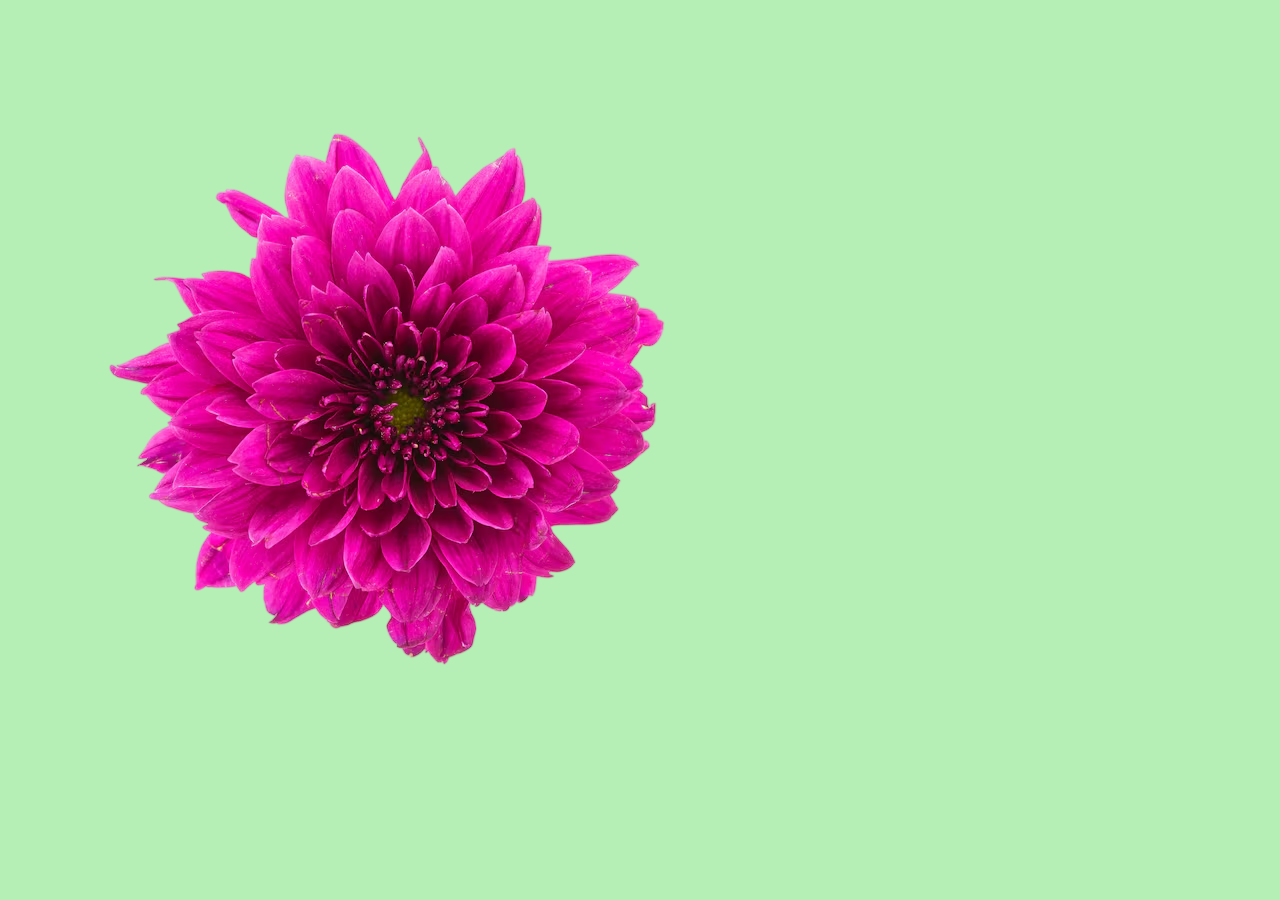
==== index.html @ 5e220667 "first commit" ====
<!DOCTYPE html>
<html lang="en">
<head>
    <meta charset="UTF-8">
    <meta name="viewport" content="width=device-width, initial-scale=1.0">
    <title>FLOWERY</title>
    <link rel="stylesheet" href="style.css">
</head>
<body class="home">
    <div class="front">
        <div class="img"><img src="./flower.png" alt=""></div>
        <div class="text"></div>
    </div>
</body>
</html>
---- style.css ----
.home{
    background-color: rgb(181, 239, 181);
}
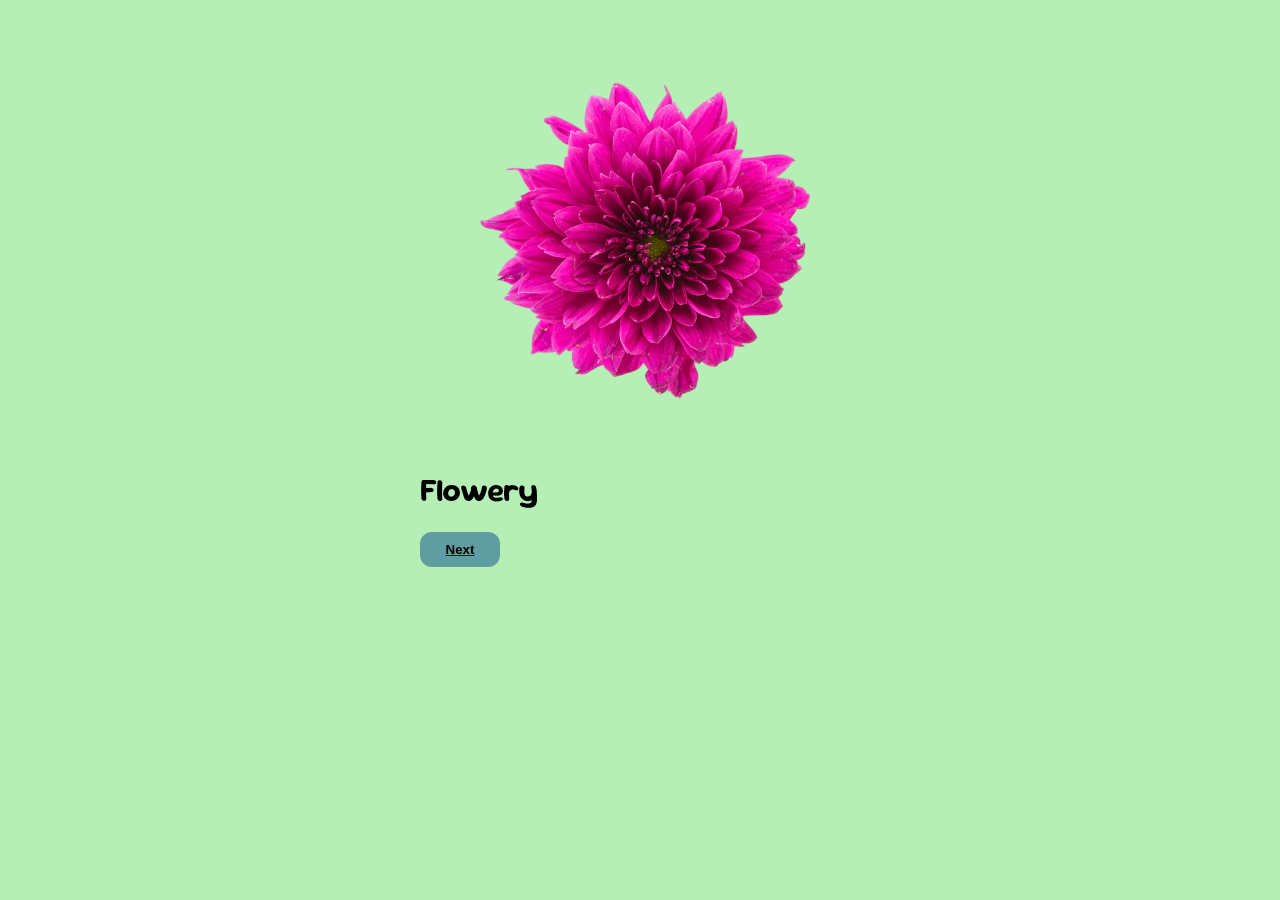
==== commit b3828db8: "some work" ====
--- a/index.html
+++ b/index.html
@@ -5,11 +5,21 @@
     <meta name="viewport" content="width=device-width, initial-scale=1.0">
     <title>FLOWERY</title>
     <link rel="stylesheet" href="style.css">
+    <link rel="preconnect" href="https://fonts.googleapis.com">
+    <link rel="preconnect" href="https://fonts.gstatic.com" crossorigin>
+    <link href="https://fonts.googleapis.com/css2?family=Barlow+Semi+Condensed:ital,wght@0,100;0,200;0,300;0,400;0,500;0,600;0,700;0,800;0,900;1,100;1,200;1,300;1,400;1,500;1,600;1,700;1,800;1,900&family=Basic&family=Bitcount+Single:wght@100..900&family=Cabin+Sketch:wght@400;700&family=Comic+Relief:wght@400;700&family=Cookie&family=Cormorant:ital,wght@0,300..700;1,300..700&family=Dancing+Script:wght@400..700&family=DynaPuff:wght@400..700&family=Elms+Sans:ital,wght@0,100..900;1,100..900&family=Fredoka:wght@300..700&family=Geist+Pixel&family=Henny+Penny&family=Inter:ital,opsz,wght@0,14..32,100..900;1,14..32,100..900&family=Julius+Sans+One&family=Libre+Franklin:ital,wght@0,100..900;1,100..900&family=Love+Ya+Like+A+Sister&family=Modak&family=Moo+Lah+Lah&family=Nunito+Sans:ital,opsz,wght@0,6..12,200..1000;1,6..12,200..1000&family=Oregano:ital@0;1&family=Playwrite+AR:wght@100..400&family=Playwrite+BE+WAL+Guides&family=Quicksand:wght@300..700&family=Rampart+One&family=Roboto:ital,wght@0,100..900;1,100..900&family=Rokkitt:ital,wght@0,100..900;1,100..900&family=Rubik+Puddles&family=Seaweed+Script&family=Sour+Gummy:ital,wght@0,100..900;1,100..900&family=Titillium+Web:ital,wght@0,200;0,300;0,400;0,600;0,700;0,900;1,200;1,300;1,400;1,600;1,700&family=Ubuntu:ital,wght@0,300;0,400;0,500;0,700;1,300;1,400;1,500;1,700&display=swap" rel="stylesheet">
+
 </head>
 <body class="home">
     <div class="front">
         <div class="img"><img src="./flower.png" alt=""></div>
-        <div class="text"></div>
+        <div class="text">
+            <h1>Flowery</h1>
+              <a href="journal.html">
+                <button class="next"><h4>Next</h4></button>
+              </a>
+        </div>
     </div>
+    <script src="script.js"></script>
 </body>
 </html>
--- a/style.css
+++ b/style.css
@@ -1,3 +1,165 @@
 .home{
     background-color: rgb(181, 239, 181);
+    display: grid;
+    align-items: center;
+    justify-content: center;
+}
+
+.img{
+    display: flex;
+    align-items: center;
+    justify-content: center;
+}
+
+.img img{
+    width: 440px;
+    height: 440px;
+    animation: 1s circle linear infinite forwards;
+}
+
+h1{
+    align-self: center;
+    justify-self: center;
+    display: flex;
+    font-family: "Sour Gummy" , cursive;
+
+}
+
+.next{
+    align-self: center;
+    justify-self: center;
+    display: flex;
+    outline: none;
+    border: none;
+    width: 80px;
+    height: 35px;
+    border-radius: 12px;
+    align-items: center;
+    justify-content: center;
+    background-color: cadetblue;
+}
+
+.front{
+    display: grid;
+    align-items: center;
+    justify-content: center;
+}
+
+.journal{
+    background-color: rgb(170, 170, 244);
+}
+
+
+.next h4{
+    text-decoration: none;
+}
+
+.entrypoint{
+    display: flex;
+    padding: 25px;
+    gap: 2rem;
+}
+
+.entrypoint input{
+    height: 6vh;
+    width: 80vw;
+    border-radius: 4px;
+    border: none;
+    outline: none;
+}
+
+.entrypoint button{
+    height: 6vh;
+    width: 12vw;
+    border: none;
+    outline: none;
+    border-radius: 4px;
+    background-color: rgb(1, 1, 48);
+    color: aliceblue;
+    font-family: 'Comic Relief';
+    display: flex;
+    align-items: center;
+    justify-content: center;
+}
+
+.jour{
+    background-color: aliceblue;
+    height: 40vh;
+    width: 75vw;
+    border-radius: 1rem;
+    margin-left: 2rem;
+}
+
+.con{
+    display: grid;
+    padding: 1.7rem;
+}
+
+@keyframes circle {
+    0%{
+        transform: rotate(0deg);
+    }
+    5%{
+        transform: rotate(5deg);
+    }
+    10%{
+        transform: rotate(10deg);
+    }
+    15%{
+        transform: rotate(15deg);
+    }
+    20%{
+        transform: rotate(20deg);
+    }
+    25%{
+        transform: rotate(25deg);
+    }
+    30%{
+        transform: rotate(30deg);
+    }
+    35%{
+        transform: rotate(35deg);
+    }
+    40%{
+        transform: rotate(40deg);
+    }
+    45%{
+        transform: rotate(45deg);
+    }
+    50%{
+        transform: rotate(50deg);
+    }
+    55%{
+        transform: rotate(55deg);
+    }
+    60%{
+        transform: rotate(60deg);
+    }
+    65%{
+        transform: rotate(65deg);
+    }
+    70%{
+        transform: rotate(70deg);
+    }
+    75%{
+        transform: rotate(75deg);
+    }
+    80%{
+        transform: rotate(80deg);
+    }
+    85%{
+        transform: rotate(85deg);
+    }
+    90%{
+        transform: rotate(90deg);
+    }
+    95%{
+        transform: rotate(95deg);
+    }
+    99%{
+        transform: rotate(100deg);
+    }
+    100%{
+        transform: rotate(360deg);
+    }
 }
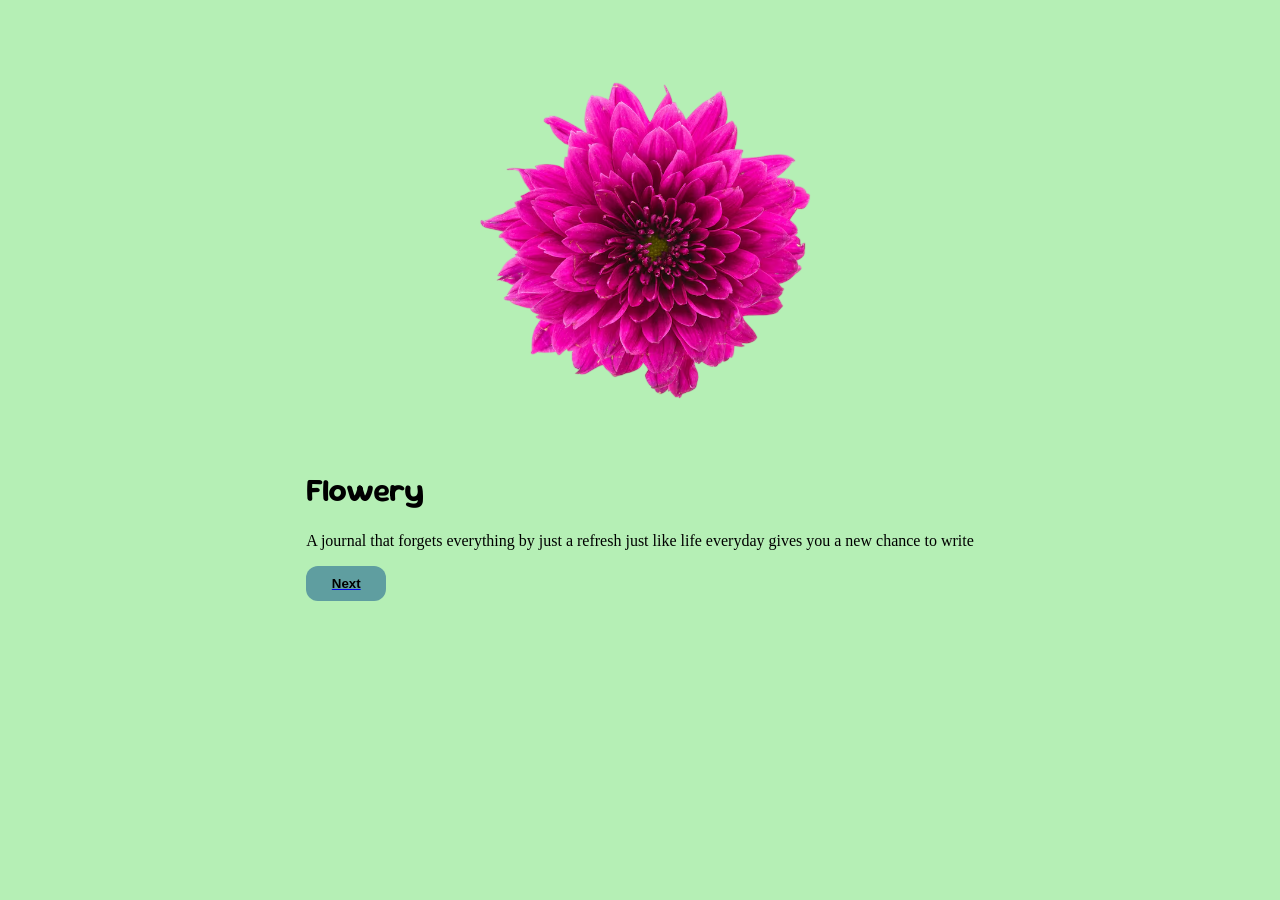
==== commit 3a03de80: "most part is done" ====
--- a/index.html
+++ b/index.html
@@ -13,11 +13,14 @@
 <body class="home">
     <div class="front">
         <div class="img"><img src="./flower.png" alt=""></div>
-        <div class="text">
+        <div class="tet">
             <h1>Flowery</h1>
-              <a href="journal.html">
-                <button class="next"><h4>Next</h4></button>
-              </a>
+            <p>A journal that forgets everything by just a refresh just like life everyday gives you a new chance to write</p>
+            <a href="journal.html">
+                <button class="Next">
+                    <h4>Next</h4>
+                </button>
+            </a>
         </div>
     </div>
     <script src="script.js"></script>
--- a/style.css
+++ b/style.css
@@ -25,7 +25,7 @@
 
 }
 
-.next{
+.Next{
     align-self: center;
     justify-self: center;
     display: flex;
@@ -50,7 +50,7 @@
 }
 
 
-.next h4{
+.Next h4{
     text-decoration: none;
 }
 
@@ -82,17 +82,27 @@
     justify-content: center;
 }
 
-.jour{
+.text{
     background-color: aliceblue;
-    height: 40vh;
+    min-height: 40vh;
     width: 75vw;
     border-radius: 1rem;
     margin-left: 2rem;
+    display: none;
+    padding: 2rem;
+    font-size: large;
+    font-family: 'Basic';
+    padding: 2rem;
+    word-spacing: 1rem;
 }
 
 .con{
     display: grid;
     padding: 1.7rem;
+}
+
+p{
+    font-family: 'Basic';
 }
 
 @keyframes circle {
